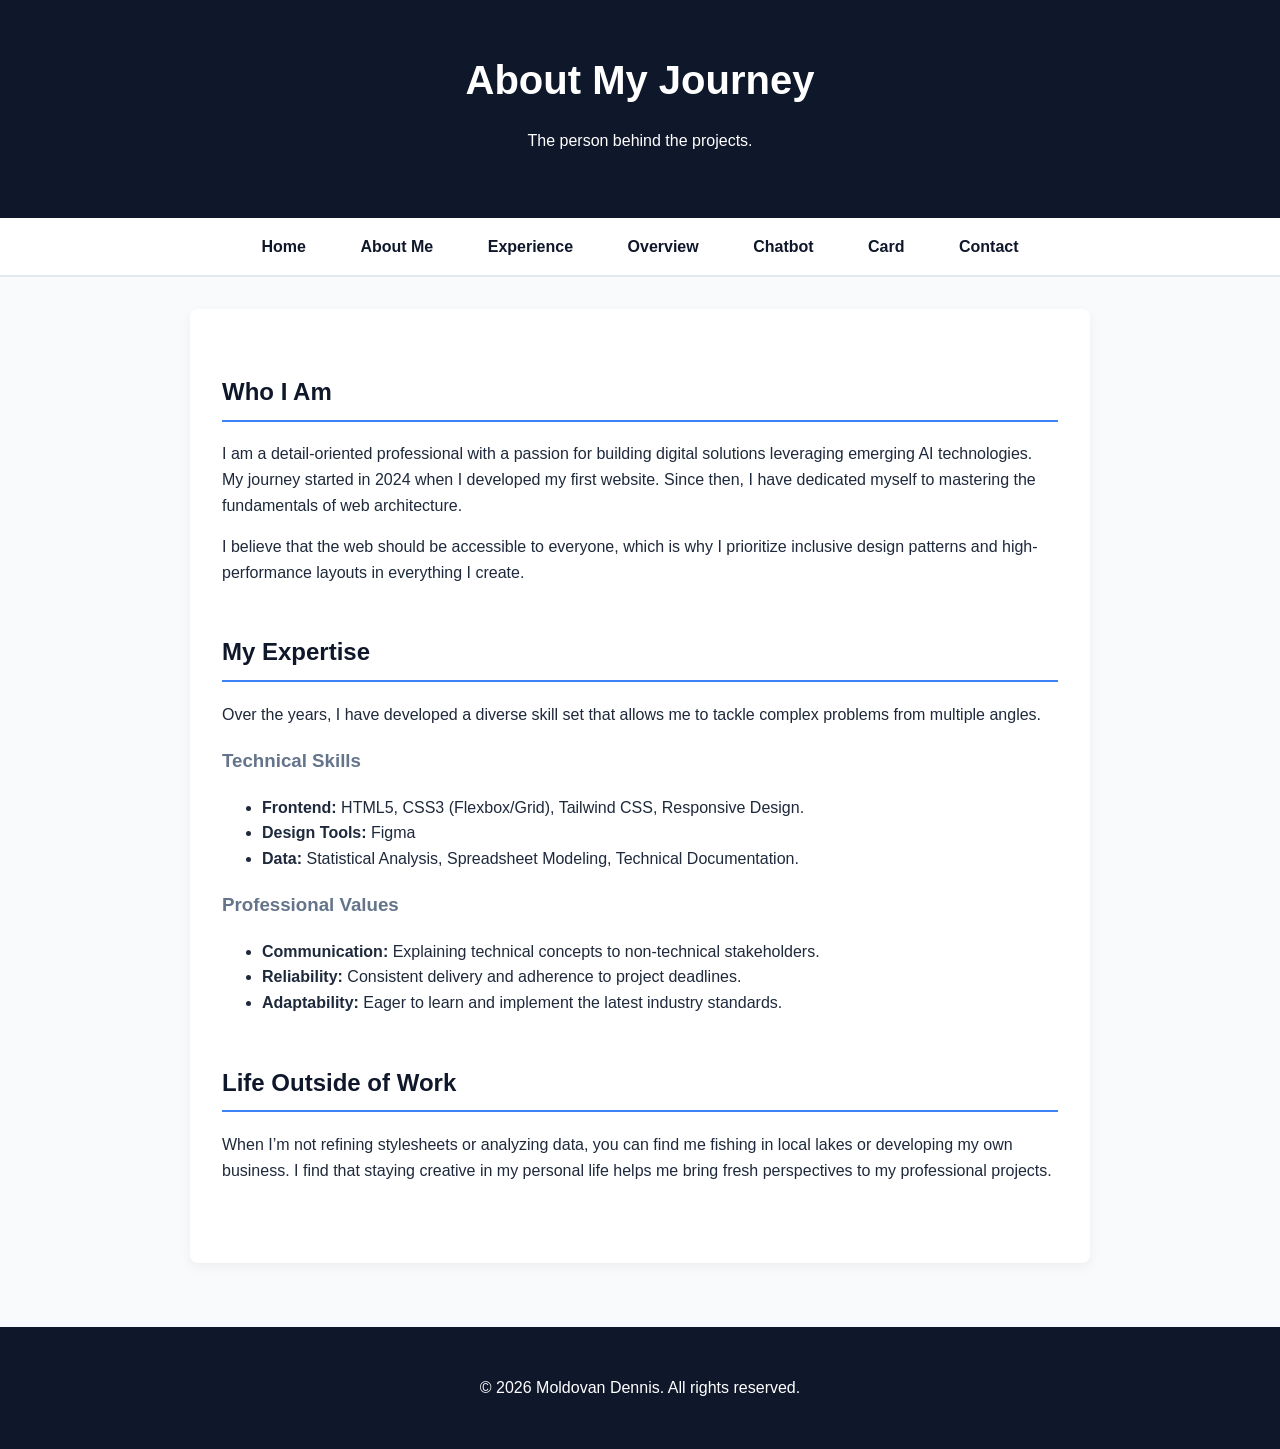
==== about.html @ a3bb5f16 "Add files via upload" ====
<!doctype html>
<html lang="en">
<head>
    <meta charset="UTF-8">
    <meta name="viewport" content="width=device-width, initial-scale=1.0">
    <title>About Me | Moldovan Dennis Portfolio</title>
    <link rel="stylesheet" href="styles.css">
</head>
<body>

    <a href="#main-content" class="skip-link">Skip to main content</a>

    <header>
        <h1>About My Journey</h1>
        <p>The person behind the projects.</p>
    </header>

    <nav>
    <a href="index.html">Home</a>
    <a href="about.html">About Me</a>
    <a href="data.html">Experience</a>
    <a href="overview.html">Overview</a>
    <a href="chatbot.html">Chatbot</a>
    <a href="card.html">Card</a>
    <a href="contact.html">Contact</a>
</nav>

    <main id="main-content">
        <section>
            <h2>Who I Am</h2>
            <p>I am a detail-oriented professional with a passion for building digital solutions leveraging emerging AI technologies. My journey started in 2024 when I developed my first website. Since then, I have dedicated myself to mastering the fundamentals of web architecture.</p>
            <p>I believe that the web should be accessible to everyone, which is why I prioritize inclusive design patterns and high-performance layouts in everything I create.</p>
        </section>

        <section>
            <h2>My Expertise</h2>
            <p>Over the years, I have developed a diverse skill set that allows me to tackle complex problems from multiple angles.</p>
            
            <h3>Technical Skills</h3>
            <ul>
                <li><strong>Frontend:</strong> HTML5, CSS3 (Flexbox/Grid), Tailwind CSS, Responsive Design.</li>
                <li><strong>Design Tools:</strong> Figma</li>
                <li><strong>Data:</strong> Statistical Analysis, Spreadsheet Modeling, Technical Documentation.</li>
            </ul>

            <h3>Professional Values</h3>
            <ul>
                <li><strong>Communication:</strong> Explaining technical concepts to non-technical stakeholders.</li>
                <li><strong>Reliability:</strong> Consistent delivery and adherence to project deadlines.</li>
                <li><strong>Adaptability:</strong> Eager to learn and implement the latest industry standards.</li>
            </ul>
        </section>

        <section>
            <h2>Life Outside of Work</h2>
            <p>When I’m not refining stylesheets or analyzing data, you can find me fishing in local lakes or developing my own business. I find that staying creative in my personal life helps me bring fresh perspectives to my professional projects.</p>
        </section>
    </main>

    <footer>
        <p>&copy; 2026 Moldovan Dennis. All rights reserved.</p>
    </footer>

</body>
</html>
---- styles.css ----
:root {
    --bg-body: #f8fafc;      
    --bg-card: #ffffff;        
    --primary: #0f172a;        
    --accent: #3b82f6;         
    --secondary: #64748b;      
    --text-main: #1e293b;      
    --border: #e2e8f0;
}

* {
    box-sizing: border-box; 
}

body {
    font-family: 'Segoe UI', Roboto, Helvetica, Arial, sans-serif;
    line-height: 1.6;
    margin: 0;
    padding: 0;
    background-color: var(--bg-body);
    color: var(--text-main);
}


.skip-link {
    position: absolute;
    top: -100px;
    left: 0;
    background: var(--accent);
    color: white;
    padding: 1rem;
    z-index: 1000;
    text-decoration: none;
}

.skip-link:focus {
    top: 0;
}

header {
    background-color: var(--primary);
    color: white;
    padding: 3rem 1rem;
    text-align: center;
}

nav {
    background-color: var(--bg-card);
    border-bottom: 2px solid var(--border);
    padding: 1rem;
    text-align: center;
    position: sticky;
    top: 0;
    z-index: 900;
}

nav a {
    color: var(--primary);
    text-decoration: none;
    font-weight: 600;
    margin: 0 15px;
    padding: 5px 10px;
    transition: color 0.3s ease;
}

nav a:hover {
    color: var(--accent);
}

footer {
    background-color: var(--primary);
    color: white;
    text-align: center;
    padding: 2rem 1rem;
    margin-top: 4rem;
}

main {
    max-width: 900px;
    margin: 2rem auto;
    padding: 2rem;
    background: var(--bg-card);
    border-radius: 8px;
    box-shadow: 0 4px 12px rgba(0, 0, 0, 0.05);
}

h1 {
    margin: 0;
    font-size: 2.5rem;
}

h2 {
    color: var(--primary);
    border-bottom: 2px solid var(--accent);
    padding-bottom: 0.5rem;
    margin-top: 2rem;
}

h3 {
    color: var(--secondary);
}

table {
    width: 100%;
    border-collapse: collapse;
    margin: 2rem 0;
}

caption {
    font-weight: bold;
    margin-bottom: 1rem;
    color: var(--secondary);
    font-size: 1.1rem;
}

th, td {
    padding: 1rem;
    border: 1px solid var(--border);
    text-align: left;
}

th {
    background-color: var(--primary);
    color: white;
}

tr:nth-child(even) {
    background-color: #f1f5f9;
}

form {
    display: flex;
    flex-direction: column;
}

label {
    margin-top: 1.5rem;
    font-weight: 700;
    color: var(--primary);
}

input, select, textarea {
    width: 100%;
    padding: 0.8rem;
    margin-top: 0.5rem;
    border: 1px solid var(--border);
    border-radius: 4px;
    font-size: 1rem;
    font-family: inherit;
}

input:focus, textarea:focus, select:focus {
    outline: 2px solid var(--accent);
    border-color: transparent;
}

button[type="submit"] {
    margin-top: 2rem;
    background-color: var(--accent);
    color: white;
    padding: 1rem;
    border: none;
    border-radius: 4px;
    font-weight: bold;
    font-size: 1.1rem;
    cursor: pointer;
    transition: background 0.3s ease;
}

button[type="submit"]:hover {
    background-color: var(--primary);
}

section {
    margin-bottom: 3rem;
}

p {
    margin-bottom: 1rem;
}
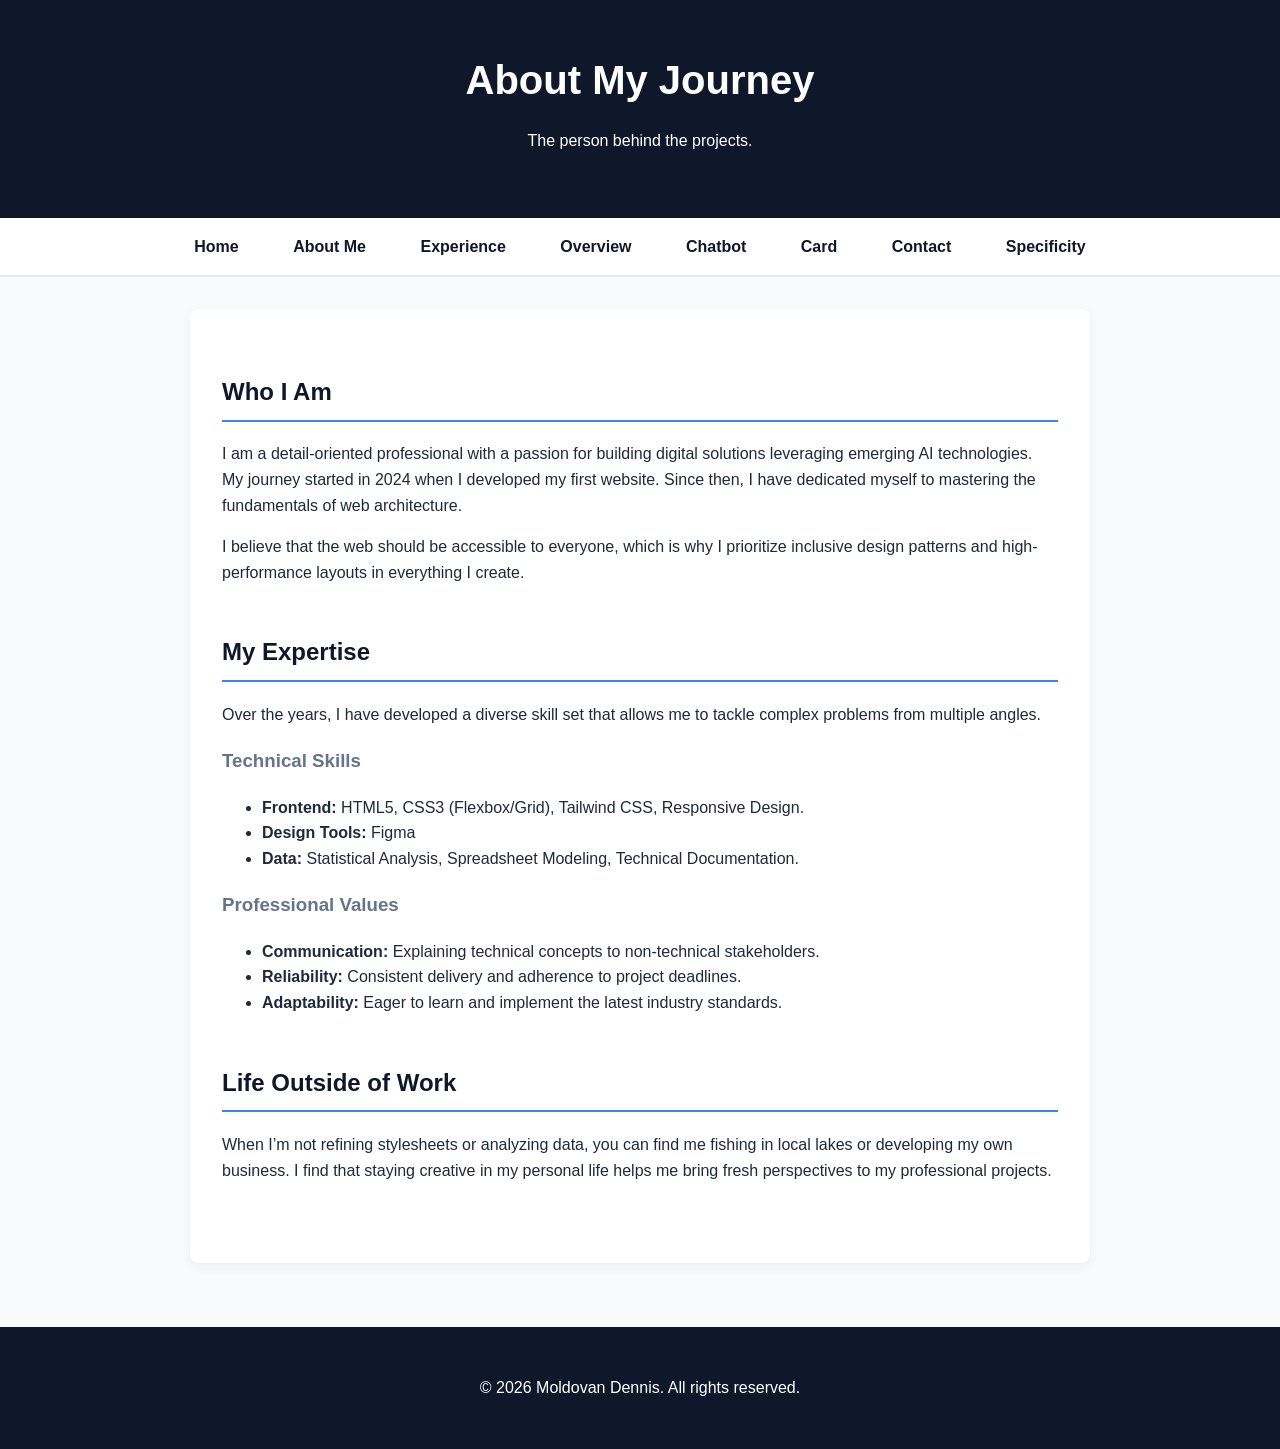
==== commit 3f6903a9: "Add files via upload" ====
--- a/about.html
+++ b/about.html
@@ -23,6 +23,7 @@
     <a href="chatbot.html">Chatbot</a>
     <a href="card.html">Card</a>
     <a href="contact.html">Contact</a>
+    <a href="specificity.html">Specificity</a>
 </nav>
 
     <main id="main-content">
